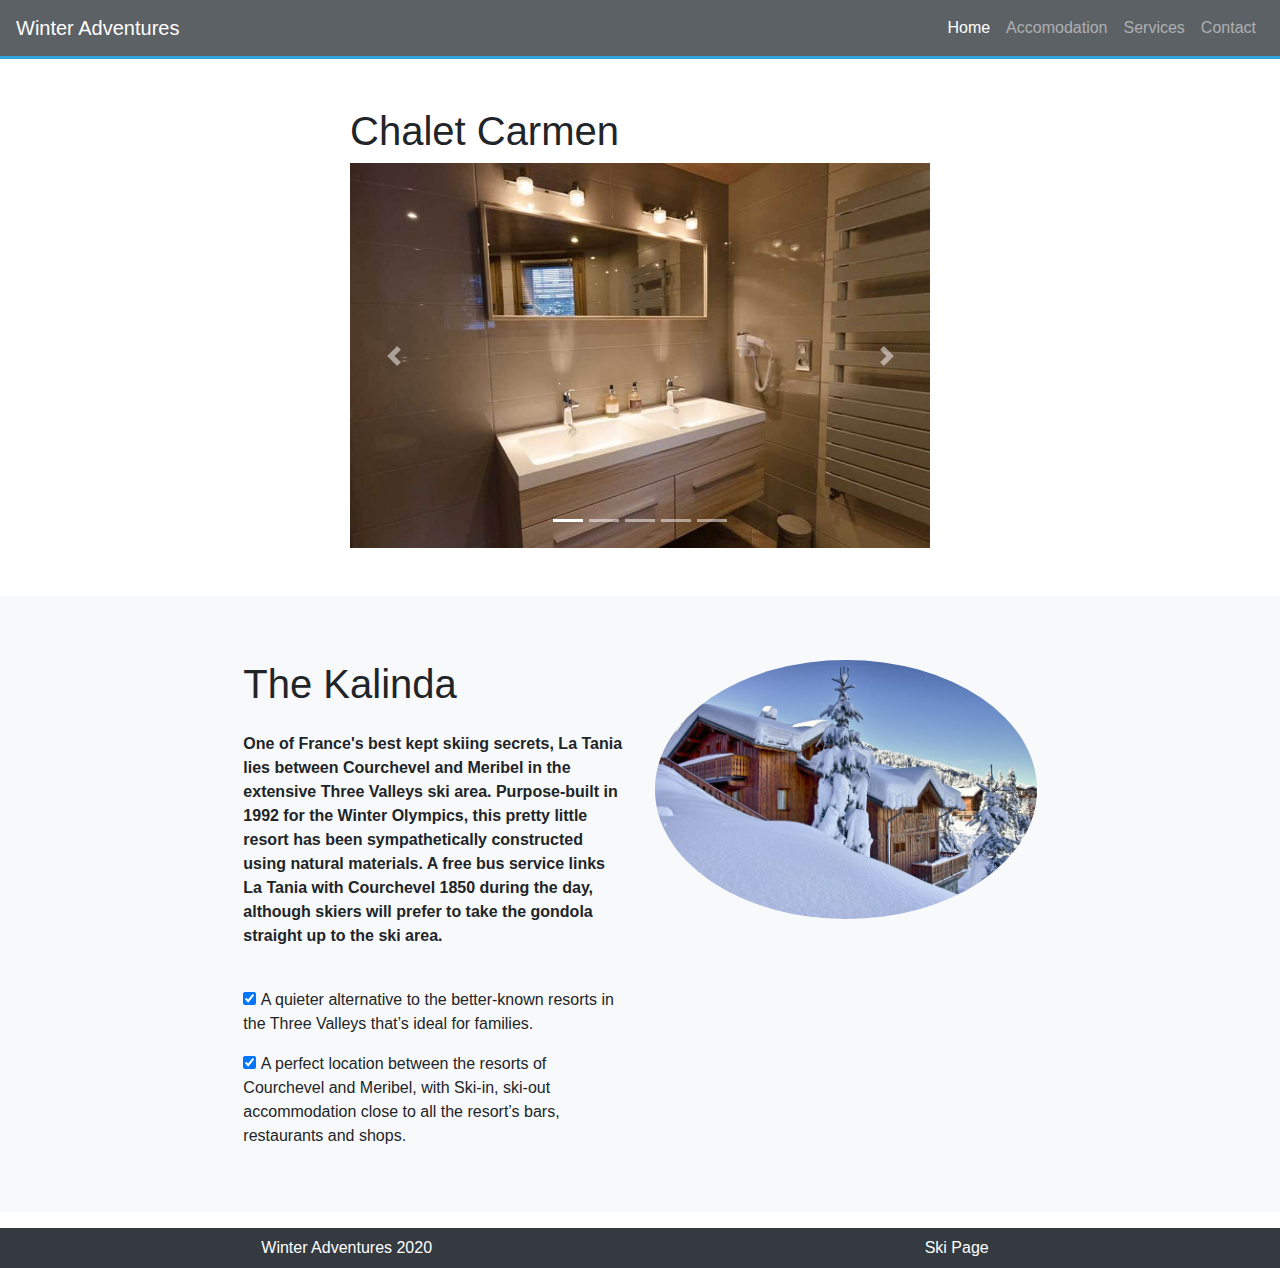
==== la-tania.html @ 8c510124 "first commit" ====
<!DOCTYPE html>
<html lang="en">

<head>
    <meta charset="UTF-8">
    <meta name="viewport" content="width=device-width, initial-scale=1.0">
    <title>Winter Adventures</title>

    <link rel="stylesheet" href="https://maxcdn.bootstrapcdn.com/bootstrap/4.0.0/css/bootstrap.min.css"
        integrity="sha384-Gn5384xqQ1aoWXA+058RXPxPg6fy4IWvTNh0E263XmFcJlSAwiGgFAW/dAiS6JXm" crossorigin="anonymous">


    <link rel="stylesheet" href="style.css">


</head>

<body>
    <div class="container-fluid">

        <nav class="navbar navbar-expand-lg navbar-dark bg-dark">
            <!-- NAV ######## -->
            <div class="navbar-header">
                <a class="navbar-brand" href="index.html">Winter Adventures</a>
            </div>

            <!-- Toggler/collapsibe Button -->
            <button class="navbar-toggler" type="button" data-toggle="collapse" data-target="#collapsibleNavbar">
                <span class="navbar-toggler-icon"></span>
            </button>

            <div class="collapse navbar-collapse" id="collapsibleNavbar">

                <ul class="nav navbar-nav ml-auto">
                    <li class="nav-item active">
                        <a class="nav-link" href="index.html">Home<span class="sr-only"></span></a>
                    </li>
                    <li class="nav-item">
                        <a class="nav-link" href="index.html#accommodation">Accomodation</a>
                    </li>
                    <li class="nav-item">
                        <a class="nav-link" href="index.html#services">Services</a>
                    </li>
                    <li class="nav-item">
                        <a class="nav-link" href="index.html#contact">Contact</a>
                    </li>
                </ul>
            </div>
        </nav>

    </div>

    <div class="container-fluid d-flex justify-content-center my-5">
        <!-- IMAGE CAROUSEL ######## -->


        <div class="row col-sm-6">

            <div class="col-sm-6">
                <h1>Chalet Carmen</h1>
            </div>

            <div class="carousel col-md-12">

                <div id="carmen-carousel" class="carousel slide" data-ride="carousel">
                    <ol class="carousel-indicators">
                        <li data-target="#carmen-carousel" data-slide-to="0" class="active"></li>
                        <li data-target="#carmen-carousel" data-slide-to="1"></li>
                        <li data-target="#carmen-carousel" data-slide-to="2"></li>
                        <li data-target="#carmen-carousel" data-slide-to="3"></li>
                        <li data-target="#carmen-carousel" data-slide-to="4"></li>
                    </ol>
                    <div class="carousel-inner">

                        <div class="carousel-item active">
                            <!-- Images -->
                            <img src="media/chalet3/bathroom.jpg" class="d-block w-100 img-fluid"
                                alt="Carmen Bathroom">
                        </div>
                        <div class="carousel-item">
                            <img src="media/chalet3/chalet-view.jpg" class="d-block w-100 img-fluid"
                                alt="Carmen Chalet View">
                        </div>
                        <div class="carousel-item">
                            <img src="media/chalet3/exterior-emilie.jpg" class="d-block w-100 img-fluid"
                                alt="Carmen Exterior">
                        </div>
                        <div class="carousel-item">
                            <img src="media/chalet3/hot-tub.jpg" class="d-block w-100 img-fluid" alt="Carmen Hot Tub">
                        </div>
                        <div class="carousel-item">
                            <img src="media/chalet3/living_room.jpg" class="d-block w-100 img-fluid"
                                alt="Carmen Living Room">
                        </div>

                    </div>
                    <a class="carousel-control-prev" href="#carmen-carousel" role="button" data-slide="prev">
                        <!-- Previous button -->
                        <span class="carousel-control-prev-icon" aria-hidden="true"></span>
                        <span class="sr-only">Previous</span>
                    </a>
                    <a class="carousel-control-next" href="#carmen-carousel" role="button" data-slide="next">
                        <!-- Next button -->
                        <span class="carousel-control-next-icon" aria-hidden="true"></span>
                        <span class="sr-only">Next</span>
                    </a>
                </div>


            </div>

        </div>

    </div>

    <div class="container-fluid d-flex justify-content-center bg-light my-3">
        <!-- CHALET TEXT ######## -->

        <div class="row col-sm-8 my-3">
            <!-- Container -->

            <div class="col-sm-6 my-5">
                <p class="h1">The Kalinda</p>

                <p class="font-weight-bold my-4">
                    One of France's best kept skiing secrets, La Tania lies between Courchevel and Meribel in the
                    extensive Three Valleys ski area. Purpose-built in 1992 for the Winter Olympics, this pretty little
                    resort has been sympathetically constructed using natural materials. A free bus service links La
                    Tania with Courchevel 1850 during the day, although skiers will prefer to take the gondola straight
                    up to the ski area.

                </p>

                <div class="row container-fluid d-inline-block my-3">
                    <!-- Checkbox and text container -->

                    <div class="d-inline">
                        <input type="checkbox" class="btn-check" checked>
                    </div>

                    <div class="d-inline">
                        <span>A quieter alternative to the better-known resorts in the Three Valleys that’s ideal for
                            families.</span>
                    </div>

                </div>

                <div class="row container-fluid d-inline-block">
                    <!-- Checkbox and text container -->

                    <div class="d-inline">
                        <input type="checkbox" class="btn-check" checked>
                    </div>

                    <div class="d-inline">
                        <span>A perfect location between the resorts of Courchevel and Meribel, with Ski-in, ski-out
                            accommodation close to all the resort’s bars, restaurants and shops.</span>
                    </div>

                </div>
            </div>

            <div class="col-sm-6 my-5">
                <img class="img-fluid circle-img" src="media/chalet3.jpg" alt="La Tania">
            </div>

        </div>

    </div>


    <div class="container-fluid bg-dark py-2">
        <!-- FOOTER ######## -->

        <div class="row col-md-12 text-white">
            <footer class="footer d-flex justify-content-around col-md-12">
                <span>Winter Adventures 2020</span>
                <a href="ski_board.html">Ski Page</a>
            </footer>
        </div>

    </div>




    <script src="https://code.jquery.com/jquery-3.2.1.slim.min.js"
        integrity="sha384-KJ3o2DKtIkvYIK3UENzmM7KCkRr/rE9/Qpg6aAZGJwFDMVNA/GpGFF93hXpG5KkN" crossorigin="anonymous">
    </script>
    <script src="https://cdnjs.cloudflare.com/ajax/libs/popper.js/1.12.9/umd/popper.min.js"
        integrity="sha384-ApNbgh9B+Y1QKtv3Rn7W3mgPxhU9K/ScQsAP7hUibX39j7fakFPskvXusvfa0b4Q" crossorigin="anonymous">
    </script>
    <script src="https://maxcdn.bootstrapcdn.com/bootstrap/4.0.0/js/bootstrap.min.js"
        integrity="sha384-JZR6Spejh4U02d8jOt6vLEHfe/JQGiRRSQQxSfFWpi1MquVdAyjUar5+76PVCmYl" crossorigin="anonymous">
    </script>
</body>

</html>
---- style.css ----
* {
    /* Global Styles */
    box-sizing: border-box;
}

html,
body {
    overflow-x: hidden;
}

body,
html,
.container-fluid {
    margin: 0;
    padding: 0;
    max-width: 100vw;
}

.navbar {
    border-bottom: solid 3px #008ed6;
    opacity: 0.8;
    z-index: 9999;
}

img {
    max-width: 100%;
    height: auto;
}

/* END OF GLOBAL STYLES #############################*/


/* CSS VARIABLES*/
:root {
    --white-text: #fff;
    --circle-img: 50%
}

/* Home page #############################*/
#home {
    height: 100vh;
    width: 100%;
}

.background {
    /* sets vid bg position */
    position: absolute;
    right: 0;
    bottom: 0;
    min-width: 100%;
    min-height: 100vh;
}

.header {
    position: relative;
    color: var(--white-text);
    bottom: 100px;
}

.circle-img {
    border-radius: var(--circle-img);
}

#services,
.footer a,
#music,
.youtube-container {
    color: var(--white-text);
}


/* Ski_board page */
.youtube {
    /* Sets youtube div to relative and adds padding to bottom so aspect ratio is kept */
    position: relative;
    padding-bottom: 56.25%;
    /* 16:9 */
    height: 0;
}

.youtube iframe {
    /* Absolutely positions youtube video within div */
    position: absolute;
    top: 0;
    left: 0;
    width: 100%;
    min-height: 50%;
    max-height: 70%;
}

.hero-header a {
    text-decoration: none;
    color: darkslategrey;
}

.hero-header a:hover {
    color: darkorange;
}

/* Footer */

.footer {
    height: fit-content;
}

/* MEDIA QUERIES #############################*/
@media only screen and (max-width: 992px) {

    .header { 
        bottom: 200px;
    }

    .display-2 {
        font-size: 2.5rem;
    }

    .display-3 {
        font-size: 2rem;
    }

    .display-4 {
        font-size: 1rem;
    }

    .background {
        display: none;
    }

    #home { /* Changes background on index from video to image */
        background-image: url(https://source.unsplash.com/XT5OInaElMw/1600x900);
        background-size: cover;
        background-repeat: no-repeat;
        width: 100%;
        margin: 0;
    }

    #ski {
        position: relative;
        bottom: 50px;
    }
}
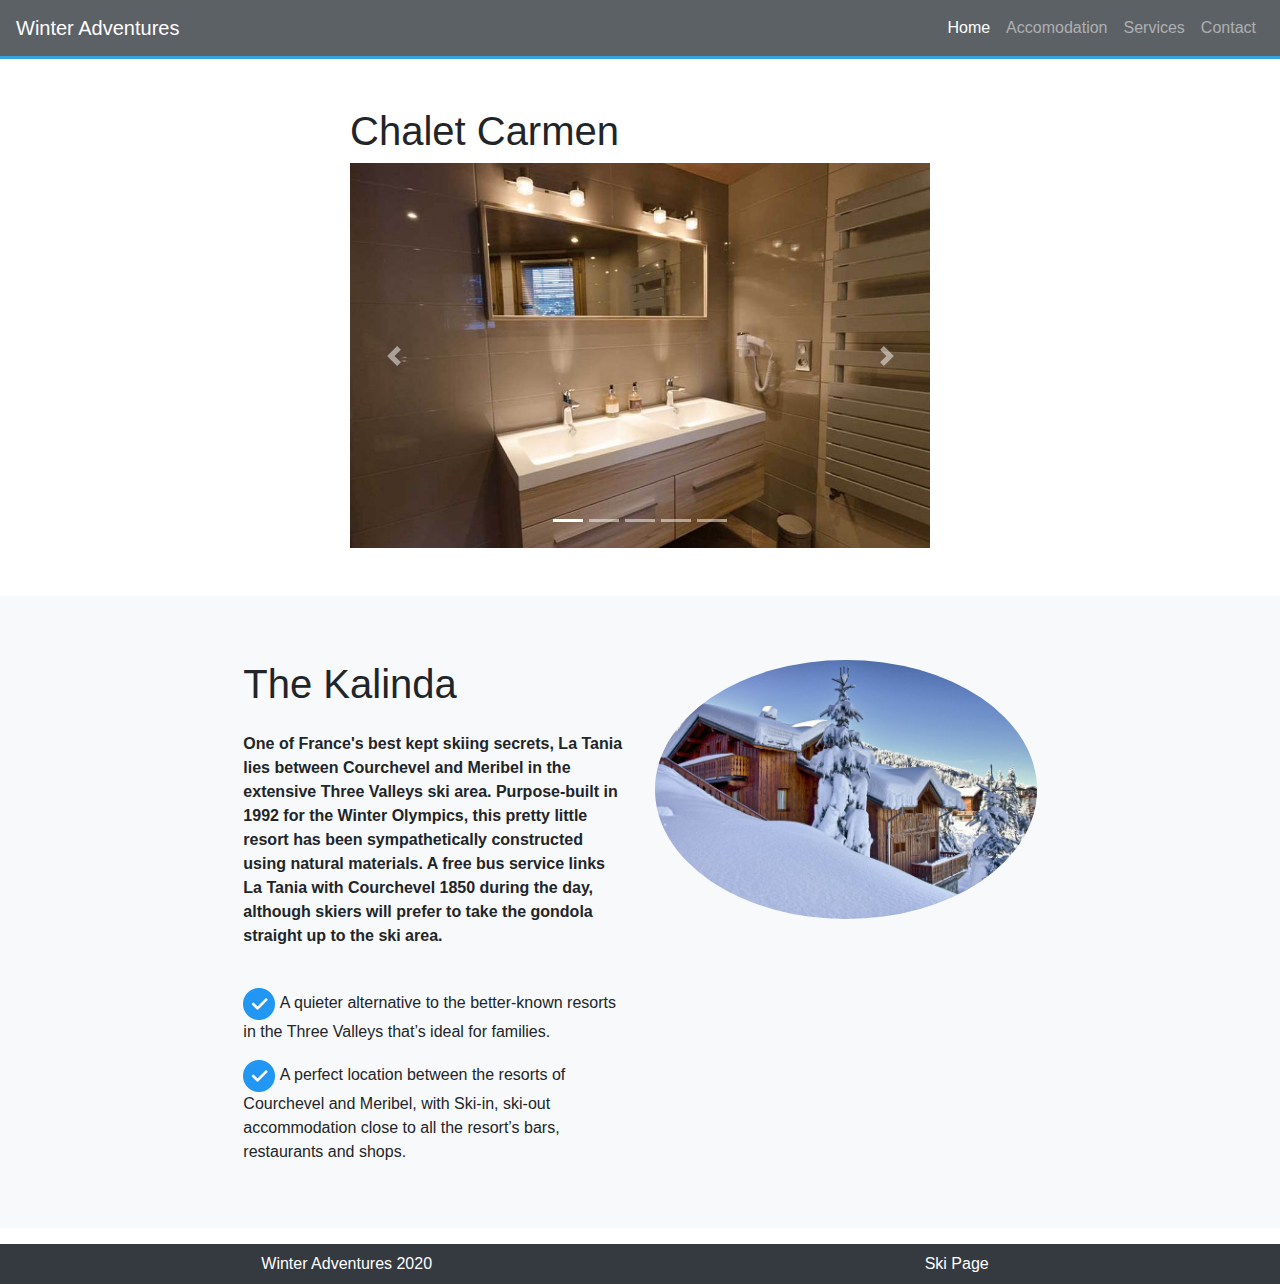
==== commit 947cc474: "updates made to some ui such as icons and styling" ====
--- a/la-tania.html
+++ b/la-tania.html
@@ -135,7 +135,7 @@
                     <!-- Checkbox and text container -->
 
                     <div class="d-inline">
-                        <input type="checkbox" class="btn-check" checked>
+                        <img src="media/icons/check.png" class="img-fluid check" alt="check">
                     </div>
 
                     <div class="d-inline">
@@ -149,7 +149,7 @@
                     <!-- Checkbox and text container -->
 
                     <div class="d-inline">
-                        <input type="checkbox" class="btn-check" checked>
+                        <img src="media/icons/check.png" class="img-fluid check" alt="check">
                     </div>
 
                     <div class="d-inline">
--- a/style.css
+++ b/style.css
@@ -68,6 +68,12 @@
     color: var(--white-text);
 }
 
+.check {
+
+    width: 2rem;
+    height: auto;
+
+}
 
 /* Ski_board page */
 .youtube {
